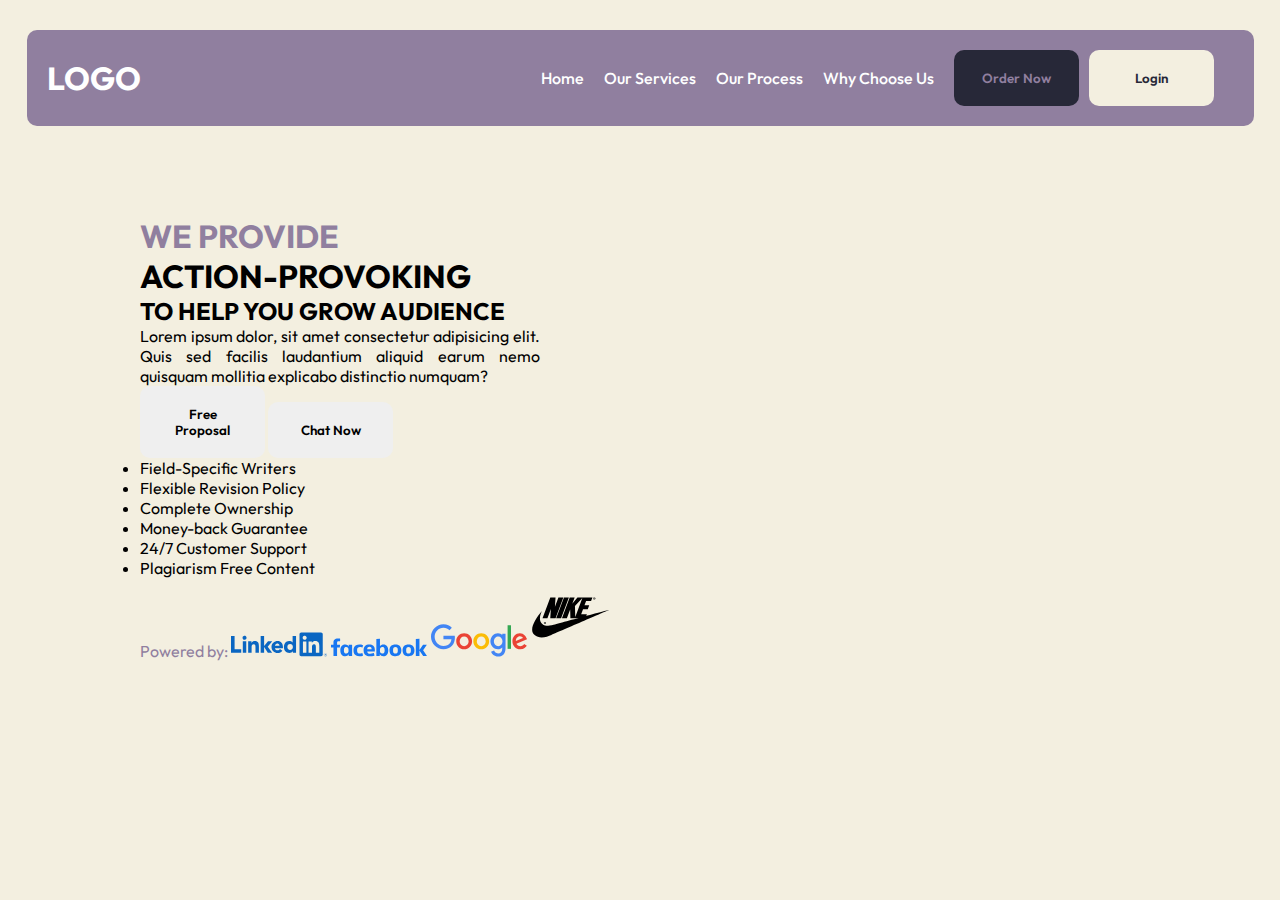
==== home.html @ e1f68fad "Projeto refeito" ====
<!DOCTYPE html>
<html lang="pt-br">
<head>
    <meta charset="UTF-8">
    <meta name="viewport" content="width=device-width, initial-scale=1.0">
    
    <!-- LINK -->
    <link rel="stylesheet" href="style.css">
    <title>Landing Page Design</title>
</head>
<body>
    <header> <!-- Cabeçalho com navegação -->
        <nav> <!-- Navegação -->
            <h1>logo</h1>
            <ul>
                <li><a href="#">Home</a></li>
                <li><a href="#">Our Services</a></li>
                <li><a href="#">Our Process</a></li>
                <li><a href="#">Why Choose Us</a></li>
            </ul>
            <button>Order Now</button>
            <button class="login-button">Login</button>
        </nav>
    </header>
    <main> <!-- Conteúdo -->
        <div class="main-content">
            <h1><span>WE PROVIDE</span><br>ACTION-PROVOKING</h1>
            <h2>TO HELP YOU GROW AUDIENCE</h2>
            <p>Lorem ipsum dolor, sit amet consectetur adipisicing elit. Quis sed facilis laudantium aliquid earum nemo quisquam mollitia explicabo distinctio numquam?</p>
            <button>Free Proposal</button>
            <button>Chat Now</button>
        </div>
        <ul>
            <li>Field-Specific Writers</li>
            <li>Flexible Revision Policy</li>
            <li>Complete Ownership</li>
            <li>Money-back Guarantee</li>
            <li>24/7 Customer Support</li>
            <li>Plagiarism Free Content</li>
        </ul>
        <aside>
            <span>Powered by:</span>
            <img src="images/logo-linkedin.svg" alt="linkedin">
            <img src="images/logo-facebook.svg" alt="facebook">
            <img src="images/logo-google.svg" alt="gloogle">
            <img src="images/logo-nike.svg" alt="nike">
        </aside>
    </main>
</body>
</html>
---- style.css ----
@charset "UTF-8";
@import url('https://fonts.googleapis.com/css2?family=Outfit:wght@400;500;600;700&display=swap');

:root{
    /* Fontes */
    --main-font: 'Outfit', sans-serif;

    /* Cores */
    --background: #F3EFE0;
    --blue: #48A9A6;
    --black-background-hover: #272838;
    --nav-text02: #907F9F;
}

*{
    margin: 0;
    padding: 0;
    box-sizing: border-box;
    font-family: var(--main-font);
}

body{
    background-color: var(--background);
}

nav{
    background-color: var(--nav-text02);
    margin: 30px auto;
    padding: 20px 40px 20px 20px;
    border-radius: 10px;
    display: flex;
    width: fit-content;
    align-items: center;
}

button{
    width: 125px;
    padding: 20px;
    border: none;
    border-radius: 10px;
    font-weight: 600;
    cursor: pointer;
}

main{
    padding: 60px 140px;
}

span{
    color: var(--nav-text02);
}

nav > h1{
    text-transform: uppercase;
    font-size: 2em;
    color: white;
    margin-right: 400px;
}

nav ul{
    list-style: none;
    display: flex;
}

a{
    color: white;
    text-decoration: none;
    margin-right: 20px;
    font-weight: 500;
    transition: 0.3s;
}

a:hover{
    color: var(--black-background-hover);
}

nav button{
    color: var(--black-background-hover);
    background-color: var(--background);
}

nav button:nth-child(3){
    margin-right: 10px;
    background-color: var(--black-background-hover);
    color: var(--nav-text02);
    transition: 0.3s;
}

nav button:nth-child(3):hover{
    margin-right: 10px;
    background-color: var(--background);
    color: var(--black-background-hover);
}

.main-content{
    width: 400px;
    text-align: justify;
}
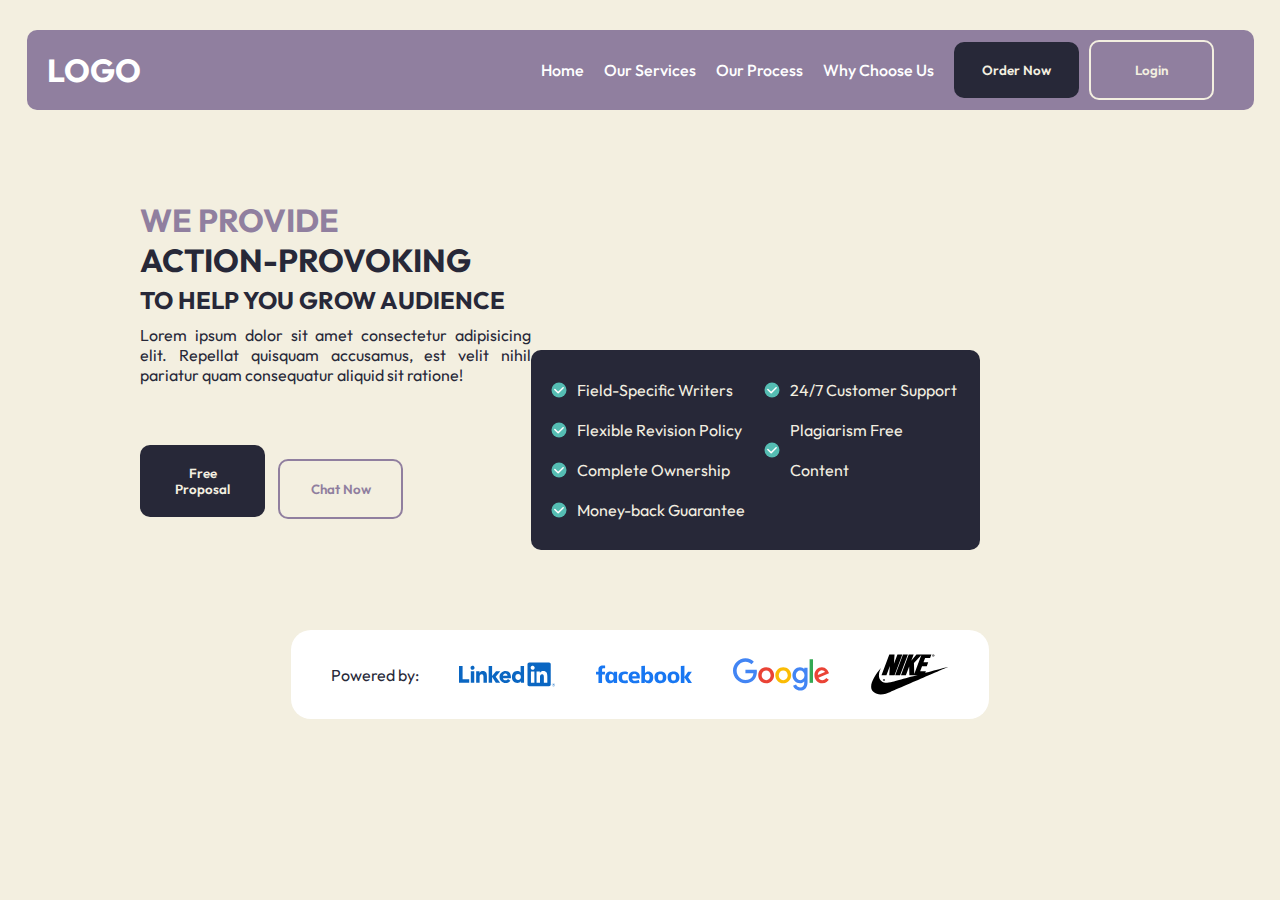
==== commit 9dcccb18: "Projeto finalizado" ====
--- a/home.html
+++ b/home.html
@@ -1,50 +1,60 @@
 <!DOCTYPE html>
 <html lang="pt-br">
-<head>
-    <meta charset="UTF-8">
-    <meta name="viewport" content="width=device-width, initial-scale=1.0">
-    
+  <head>
+    <meta charset="UTF-8" />
+    <meta name="viewport" content="width=device-width, initial-scale=1.0" />
+
     <!-- LINK -->
-    <link rel="stylesheet" href="style.css">
+    <link rel="stylesheet" href="style.css" />
     <title>Landing Page Design</title>
-</head>
-<body>
-    <header> <!-- Cabeçalho com navegação -->
-        <nav> <!-- Navegação -->
-            <h1>logo</h1>
-            <ul>
-                <li><a href="#">Home</a></li>
-                <li><a href="#">Our Services</a></li>
-                <li><a href="#">Our Process</a></li>
-                <li><a href="#">Why Choose Us</a></li>
-            </ul>
-            <button>Order Now</button>
-            <button class="login-button">Login</button>
-        </nav>
+  </head>
+  <body>
+    <header>
+      <!-- Cabeçalho com navegação -->
+      <nav>
+        <!-- Navegação -->
+        <h1>logo</h1>
+        <ul>
+          <li><a href="#">Home</a></li>
+          <li><a href="#">Our Services</a></li>
+          <li><a href="#">Our Process</a></li>
+          <li><a href="#">Why Choose Us</a></li>
+        </ul>
+        <button>Order Now</button>
+        <button class="login-button">Login</button>
+      </nav>
     </header>
-    <main> <!-- Conteúdo -->
-        <div class="main-content">
-            <h1><span>WE PROVIDE</span><br>ACTION-PROVOKING</h1>
-            <h2>TO HELP YOU GROW AUDIENCE</h2>
-            <p>Lorem ipsum dolor, sit amet consectetur adipisicing elit. Quis sed facilis laudantium aliquid earum nemo quisquam mollitia explicabo distinctio numquam?</p>
-            <button>Free Proposal</button>
-            <button>Chat Now</button>
-        </div>
+    <main>
+      <!-- Conteúdo -->
+      <div class="main-content">
+        <h1><span>WE PROVIDE</span><br />ACTION-PROVOKING</h1>
+        <h2>TO HELP YOU GROW AUDIENCE</h2>
+        <p>
+          Lorem ipsum dolor sit amet consectetur adipisicing elit. Repellat
+          quisquam accusamus, est velit nihil pariatur quam consequatur aliquid
+          sit ratione!
+        </p>
+        <button>Free Proposal</button>
+        <button>Chat Now</button>
+      </div>
+      <div class="quality">
         <ul>
-            <li>Field-Specific Writers</li>
-            <li>Flexible Revision Policy</li>
-            <li>Complete Ownership</li>
-            <li>Money-back Guarantee</li>
-            <li>24/7 Customer Support</li>
-            <li>Plagiarism Free Content</li>
+          <li><img src="images/check.svg" alt="check"> Field-Specific Writers</li>
+          <li><img src="images/check.svg" alt="check"> Flexible Revision Policy</li>
+          <li><img src="images/check.svg" alt="check"> Complete Ownership</li>
+          <li><img src="images/check.svg" alt="check"> Money-back Guarantee</li>
+          <li><img src="images/check.svg" alt="check"> 24/7 Customer Support</li>
+          <li><img src="images/check.svg" alt="check"> Plagiarism Free Content</li>
         </ul>
-        <aside>
-            <span>Powered by:</span>
-            <img src="images/logo-linkedin.svg" alt="linkedin">
-            <img src="images/logo-facebook.svg" alt="facebook">
-            <img src="images/logo-google.svg" alt="gloogle">
-            <img src="images/logo-nike.svg" alt="nike">
-        </aside>
+      </div>
     </main>
-</body>
-</html>+    <aside>
+      <!--Marcas -->
+      <span>Powered by:</span>
+      <img src="images/logo-linkedin.svg" alt="linkedin" />
+      <img src="images/logo-facebook.svg" alt="facebook" />
+      <img src="images/logo-google.svg" alt="gloogle" />
+      <img src="images/logo-nike.svg" alt="nike" />
+    </aside>
+  </body>
+</html>
--- a/style.css
+++ b/style.css
@@ -8,8 +8,8 @@
     /* Cores */
     --background: #F3EFE0;
     --blue: #48A9A6;
-    --black-background-hover: #272838;
-    --nav-text02: #907F9F;
+    --dark-purple: #272838;
+    --purple: #907F9F;
 }
 
 *{
@@ -24,13 +24,17 @@
 }
 
 nav{
-    background-color: var(--nav-text02);
+    background-color: var(--purple);
     margin: 30px auto;
-    padding: 20px 40px 20px 20px;
+    padding: 10px 40px 10px 20px;
     border-radius: 10px;
     display: flex;
     width: fit-content;
     align-items: center;
+}
+
+ul{
+    list-style: none;
 }
 
 button{
@@ -43,11 +47,25 @@
 }
 
 main{
-    padding: 60px 140px;
+    display: flex;
+    justify-content: space-between;
+    padding: 60px 0 0 140px;
 }
 
 span{
-    color: var(--nav-text02);
+    color: var(--purple);
+}
+
+aside{
+    background-color: white;
+    height: fit-content;
+    width: fit-content;
+    border-radius: 20px;
+    display: flex;
+    align-items: center;
+    gap: 40px;
+    padding: 5px 40px;
+    margin: 80px auto 0 auto;
 }
 
 nav > h1{
@@ -58,7 +76,6 @@
 }
 
 nav ul{
-    list-style: none;
     display: flex;
 }
 
@@ -71,28 +88,96 @@
 }
 
 a:hover{
-    color: var(--black-background-hover);
+    color: var(--dark-purple);
 }
 
 nav button{
-    color: var(--black-background-hover);
-    background-color: var(--background);
+    color: var(--background);
 }
 
 nav button:nth-child(3){
     margin-right: 10px;
-    background-color: var(--black-background-hover);
-    color: var(--nav-text02);
+    background-color: var(--dark-purple);
     transition: 0.3s;
 }
 
 nav button:nth-child(3):hover{
-    margin-right: 10px;
     background-color: var(--background);
-    color: var(--black-background-hover);
+    color: var(--dark-purple);
 }
 
-.main-content{
+nav button:nth-child(4){
+    background: transparent;
+    border: 2px var(--background) solid;
+    transition: 0.3s;
+}
+
+nav button:nth-child(4):hover{
+    border: 2px var(--dark-purple) solid;
+    color: var(--dark-purple);
+}
+
+div.main-content{
     width: 400px;
     text-align: justify;
+    color: var(--dark-purple);
+}
+
+div.main-content h1{
+    margin-bottom: 5px;
+}
+
+div.main-content h2{
+    margin-bottom: 10px;
+}
+
+div.main-content button{
+    margin-top: 60px;
+}
+
+div.main-content button:nth-child(4){
+    background-color: var(--dark-purple);
+    color: var(--background);
+    margin-right: 10px;
+    transition: 0.3s;
+}
+
+div.main-content button:nth-child(4):hover{
+    background-color: var(--purple);
+}
+
+div.main-content button:nth-child(5){
+    background: transparent;
+    color: var(--purple);
+    border: 2px var(--purple) solid;
+    transition: 0.3s;
+}
+
+div.main-content button:nth-child(5):hover{
+    border: 2px var(--dark-purple) solid;
+    color: var(--dark-purple);
+}
+
+div.quality{
+    background-color: var(--dark-purple);
+    color: var(--background);
+    height: fit-content;
+    width: fit-content;
+    padding: 20px;
+    border-radius: 10px;
+    margin: 150px 300px 0 0;
+}
+
+div.quality ul{
+    columns: 2;
+    line-height: 40px;
+}
+
+div.quality li{
+    display: flex;
+    gap: 10px;
+}
+
+aside span{
+    color: var(--dark-purple);
 }